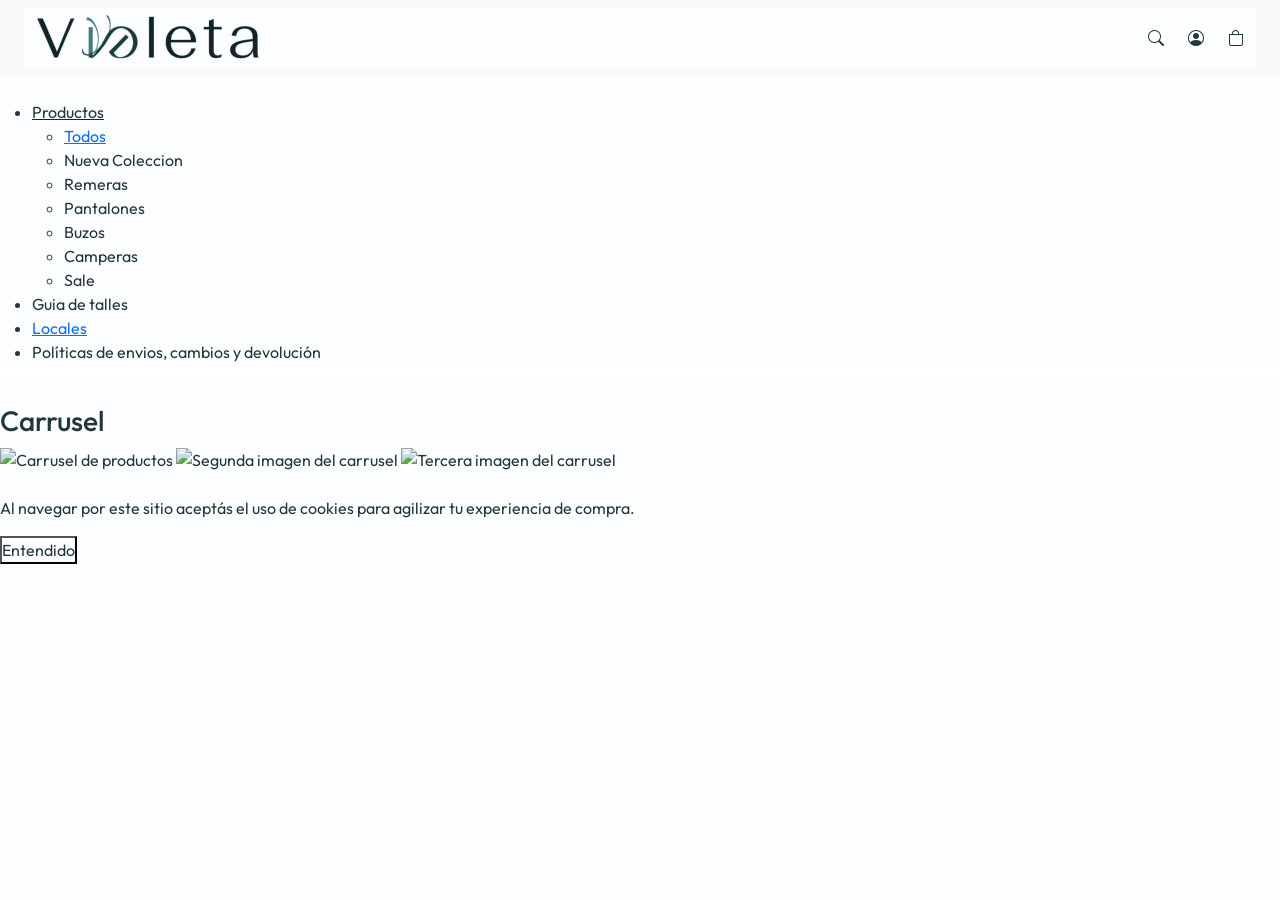
==== index.html @ 7defd401 "commit con la 1 entrega y el nav en bootstrap" ====
<!DOCTYPE html>
<html lang="en">
<head>
  <meta charset="UTF-8">
  <meta name="viewport" content="width=device-width, initial-scale=1.0">
  <link href="https://cdn.jsdelivr.net/npm/bootstrap@5.3.8/dist/css/bootstrap.min.css" rel="stylesheet" integrity="sha384-sRIl4kxILFvY47J16cr9ZwB07vP4J8+LH7qKQnuqkuIAvNWLzeN8tE5YBujZqJLB" crossorigin="anonymous"> <!-- bootstrap -->
  <link rel="stylesheet" href="https://cdn.jsdelivr.net/npm/bootstrap-icons@1.13.1/font/bootstrap-icons.min.css"> <!-- para los iconos de bootstrap -->

  <!-- para obtener el font del tipo de letra outfit de google fonts -->
  <link rel="preconnect" href="https://fonts.googleapis.com">
  <link rel="preconnect" href="https://fonts.gstatic.com" crossorigin>
  <link href="https://fonts.googleapis.com/css2?family=Outfit:wght@100..900&display=swap" rel="stylesheet">

  <link rel="stylesheet" href="./css/styles.css"> 

  <title>Tienda Online</title>
</head>
<body>
  <header>
    <nav class="navbar navbar-expand-lg bg-body-tertiary px-4 navheader"  >
      <div class="container-fluid">
        <a class="navbar-brand" href="#">
          <img src="./img/violeta.png" alt="Logo de la marca" width="50%">
        </a>
        <!-- Hamburguesa para mobile -->
        <button class="navbar-toggler" type="button"
                data-bs-toggle="collapse"
                data-bs-target="#navbarContent">
          <span class="navbar-toggler-icon"></span>
        </button>
        <div class="collapse navbar-collapse" id="navbarContent">
          <!-- parte derecha con los iconos -->
          <div class="ms-auto d-flex gap-4 align-items-center">
            <a href="#" class="text-dark">
              <i class="bi bi-search"></i>
            </a>
            <a href="#" class="text-dark">
              <i class="bi bi-person-circle"></i>
            </a>
            <a href="#" class="text-dark">
              <i class="bi bi-bag"></i>
          </div>
        </div>
      </div>
    </nav>
  </header>
  <body>  
    <main>
      <br>
      <nav>
        <ul>
          <li>Productos</li>
            <ul>
              <li><a href="./pages/listaproductos.html">Todos</a></li>
              <li>Nueva Coleccion</li>
              <li>Remeras</li>
              <li>Pantalones</li>
              <li>Buzos</li>
              <li>Camperas</li>
              <li>Sale</li>
            </ul>
          <li>Guia de talles</li>
          <li><a href="./pages/locales.html">Locales</a></li>
          <li>Políticas de envios, cambios y devolución</li>
        </ul>
      </nav>
    </main>
    <section>
      <br>
      <h3>Carrusel</h3>
      <img src="./img/carrusel.jpg" alt="Carrusel de productos">
      <img src="./img/imagen2.jpg" alt="Segunda imagen del carrusel">
      <img src="./img/imagen3.jpg" alt="Tercera imagen del carrusel">
    </section>



  </body>
  <footer>  
    <br>
    <p>Al navegar por este sitio aceptás el uso de cookies para agilizar tu experiencia de compra.</p>
    <button>Entendido</button>
    
  </footer>
  <script src="https://cdn.jsdelivr.net/npm/bootstrap@5.3.2/dist/js/bootstrap.bundle.min.js"></script>
</body>
</html>
---- css/styles.css ----
* {
/*margin: 0;*/
padding: 0;
box-sizing: border-box;
font-family: "Outfit", sans-serif;
color: #22383c;
background-color: #fdfeff

}

.navheader {
  background-color: transparent;
} 

/* header {
  display: flex;
  justify-content: space-between;
  align-items: center;
  
}

header ul {
  list-style: none;
  display: flex;
  gap: 2rem;
  padding-right: 20px;
}


header img {
    width: 50%    ;
} */

/* .iniciarMenu{
  display: flex;
  justify-content: right;
  align-items: right; 
  color: white;
  font-size: 1.2rem;

} */

/* nav ul {
  list-style: none;
  display: flex;
  gap: 1.5rem;
  padding-right: 20px;
  background-color: transparent;

}
 */



@media (max-width: 1024px) and (min-width: 781px) {

}

@media (max-width: 780px) and (min-width: 376px) {

}

@media (min-width: 375px) {

}
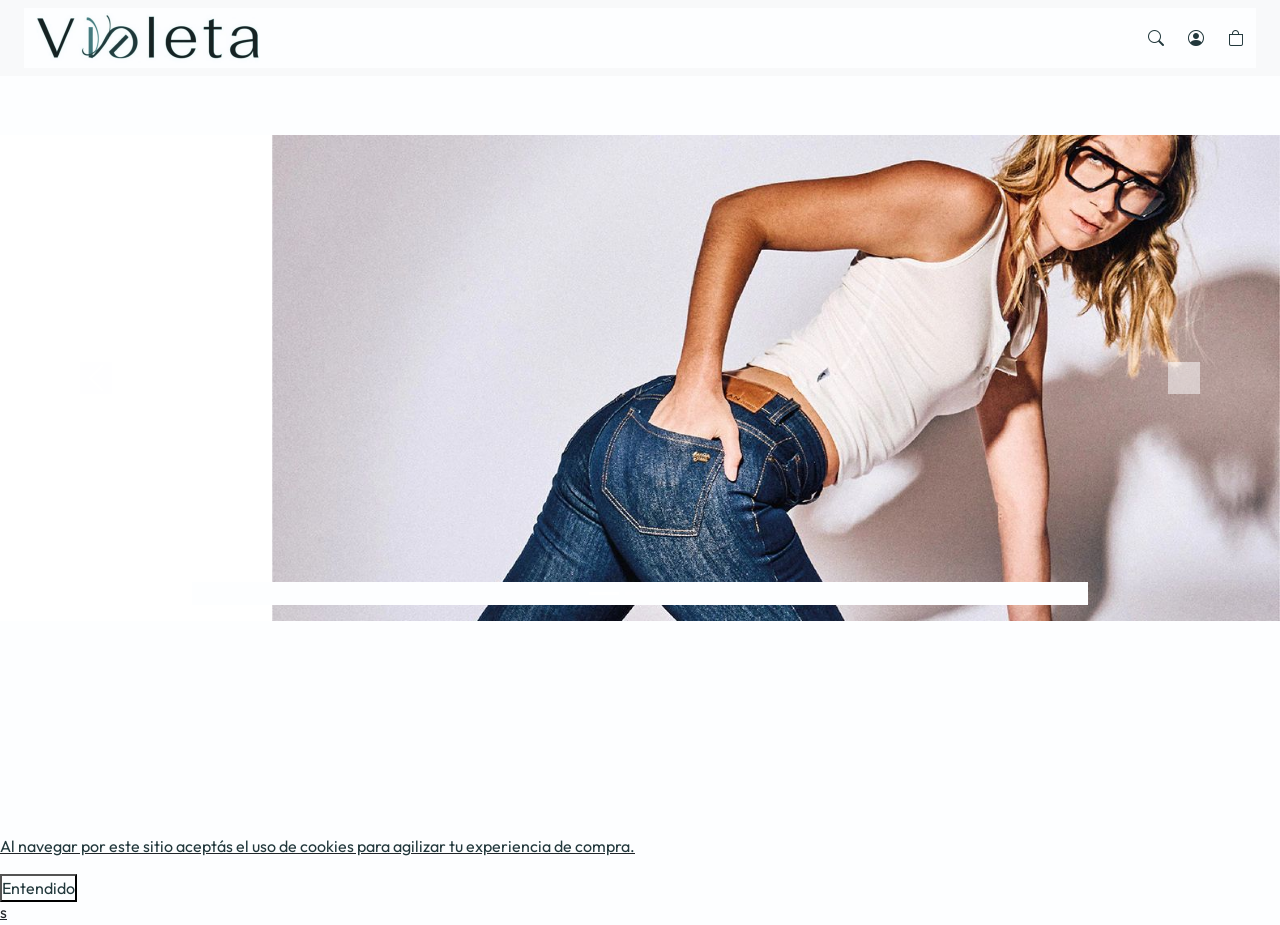
==== commit 786a7d06: "commit con un nav que no me convence y un carrusel que no funciona" ====
--- a/index.html
+++ b/index.html
@@ -34,7 +34,7 @@
             <a href="#" class="text-dark">
               <i class="bi bi-search"></i>
             </a>
-            <a href="#" class="text-dark">
+            <a href="./pages/login.html" class="text-dark">
               <i class="bi bi-person-circle"></i>
             </a>
             <a href="#" class="text-dark">
@@ -44,44 +44,39 @@
       </div>
     </nav>
   </header>
-  <body>  
-    <main>
-      <br>
-      <nav>
-        <ul>
-          <li>Productos</li>
-            <ul>
-              <li><a href="./pages/listaproductos.html">Todos</a></li>
-              <li>Nueva Coleccion</li>
-              <li>Remeras</li>
-              <li>Pantalones</li>
-              <li>Buzos</li>
-              <li>Camperas</li>
-              <li>Sale</li>
-            </ul>
-          <li>Guia de talles</li>
-          <li><a href="./pages/locales.html">Locales</a></li>
-          <li>Políticas de envios, cambios y devolución</li>
-        </ul>
-      </nav>
-    </main>
-    <section>
-      <br>
-      <h3>Carrusel</h3>
-      <img src="./img/carrusel.jpg" alt="Carrusel de productos">
-      <img src="./img/imagen2.jpg" alt="Segunda imagen del carrusel">
-      <img src="./img/imagen3.jpg" alt="Tercera imagen del carrusel">
-    </section>
-
-
-
-  </body>
+  <main>
+    <div id="carouselIndicators" class="carousel slide">
+      <div class="carousel-indicators">
+        <button type="button" data-bs-target="#carouselIndicators" data-bs-slide-to="0" class="active" aria-current="true" aria-label="Slide 1"></button>
+        <button type="button" data-bs-target="#carouselIndicators" data-bs-slide-to="1" aria-label="Slide 2"></button>
+        <button type="button" data-bs-target="#carouselIndicators" data-bs-slide-to="2" aria-label="Slide 3"></button>
+      </div>
+      <div class="carousel-inner">
+        <div class="carousel-item active">
+          <img src="./img/carruselImagenRecortada.jpg" class="d-block w-100" alt="...">
+        </div>
+        <div class="carousel-item">
+          <img src="./img/carrusel3.webp" class="d-block w-100" alt="...">
+        </div>
+        <div class="carousel-item">
+          <img src="./img/vestido.webp" class="d-block w-100" alt="...">
+        </div>
+      </div>
+      <button class="carousel-control-prev" type="button" data-bs-target="#carouselExampleIndicators" data-bs-slide="prev">
+        <span class="carousel-control-prev-icon" aria-hidden="true"></span>
+        <span class="visually-hidden">Previous</span>
+      </button>
+      <button class="carousel-control-next" type="button" data-bs-target="#carouselExampleIndicators" data-bs-slide="next">
+        <span class="carousel-control-next-icon" aria-hidden="true"></span>
+        <span class="visually-hidden">Next</span>
+      </button>
+    </div>
+  </main>
   <footer>  
     <br>
     <p>Al navegar por este sitio aceptás el uso de cookies para agilizar tu experiencia de compra.</p>
     <button>Entendido</button>
-    
   </footer>
-  <script src="https://cdn.jsdelivr.net/npm/bootstrap@5.3.2/dist/js/bootstrap.bundle.min.js"></script>
+  <script src="https://cdn.jsdelivr.net/npm/bootstrap@5.3.8/dist/js/bootstrap.bundle.min.js" integrity="sha384-FKyoEForCGlyvwx9Hj09JcYn3nv7wiPVlz7YYwJrWVcXK/BmnVDxM+D2scQbITxI" crossorigin="anonymous"></script>s
 </body>
 </html>
--- a/css/styles.css
+++ b/css/styles.css
@@ -5,50 +5,36 @@
 font-family: "Outfit", sans-serif;
 color: #22383c;
 background-color: #fdfeff
-
 }
 
+body{
+  height: 100vh;
+}
+header {
+  height: 15vh;
+}
+
+main {
+  height: 75vh;
+}
+
+footer {
+  height: 10vh;
+}
 .navheader {
   background-color: transparent;
 } 
 
-/* header {
-  display: flex;
-  justify-content: space-between;
-  align-items: center;
-  
-}
 
-header ul {
-  list-style: none;
-  display: flex;
-  gap: 2rem;
-  padding-right: 20px;
-}
+/* Cambia las barras por círculos */
+/* .carousel-indicators [data-bs-target] {
+    width: 12px;       /* Ajusta el tamaño que desees */
+  /*  height: 12px;      /* Debe ser igual al ancho */
+  /*  border-radius: 50%; /* Esto crea el círculo */
+   /* border: none;      /* Opcional: quita el borde invisible de Bootstrap */
+  /*  margin: 0 5px;     /* Espaciado entre los círculos */
+/*} */
 
-
-header img {
-    width: 50%    ;
-} */
-
-/* .iniciarMenu{
-  display: flex;
-  justify-content: right;
-  align-items: right; 
-  color: white;
-  font-size: 1.2rem;
-
-} */
-
-/* nav ul {
-  list-style: none;
-  display: flex;
-  gap: 1.5rem;
-  padding-right: 20px;
-  background-color: transparent;
-
-}
- */
 
 
 
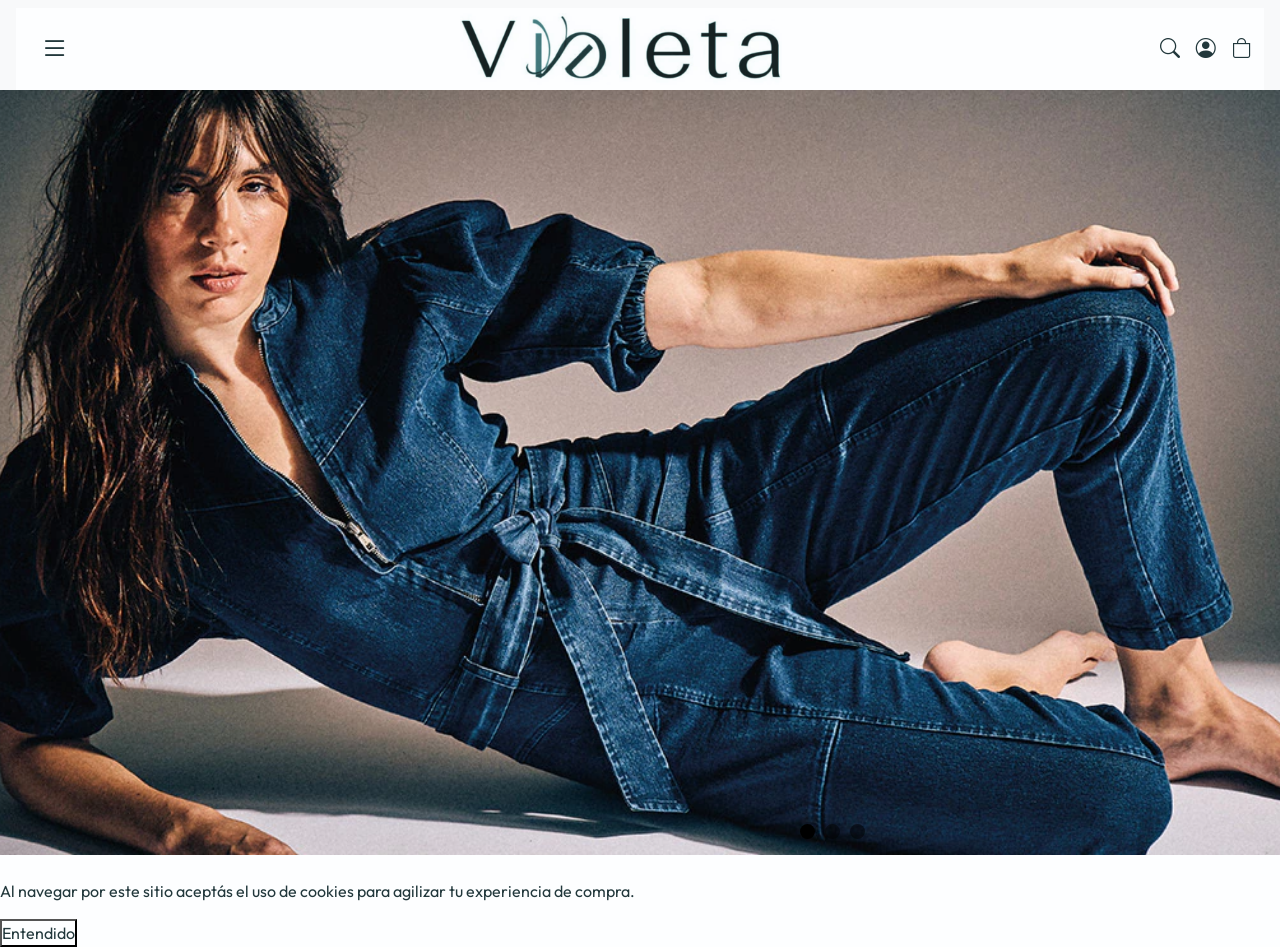
==== commit fec5b64a: "Index: nav OK, carusel bastante bien" ====
--- a/index.html
+++ b/index.html
@@ -16,20 +16,20 @@
   <title>Tienda Online</title>
 </head>
 <body>
-  <header>
+  <!-- <header>
     <nav class="navbar navbar-expand-lg bg-body-tertiary px-4 navheader"  >
       <div class="container-fluid">
         <a class="navbar-brand" href="#">
           <img src="./img/violeta.png" alt="Logo de la marca" width="50%">
         </a>
-        <!-- Hamburguesa para mobile -->
+        <!-- Hamburguesa para mobile 
         <button class="navbar-toggler" type="button"
                 data-bs-toggle="collapse"
                 data-bs-target="#navbarContent">
           <span class="navbar-toggler-icon"></span>
         </button>
         <div class="collapse navbar-collapse" id="navbarContent">
-          <!-- parte derecha con los iconos -->
+          <!-- parte derecha con los iconos 
           <div class="ms-auto d-flex gap-4 align-items-center">
             <a href="#" class="text-dark">
               <i class="bi bi-search"></i>
@@ -43,40 +43,105 @@
         </div>
       </div>
     </nav>
+  </header> -->
+
+  <header>
+  <nav class="navbar bg-body-tertiary px-3 navheader">
+    <div class="container-fluid d-flex align-items-center justify-content-between">
+
+      <!-- IZQUIERDA -->
+      <button class="btn fs-3" data-bs-toggle="offcanvas" data-bs-target="#menu">
+        <i class="bi bi-list"></i>
+      </button>
+
+      <!-- CENTRO -->
+      <a class="navbar-brand m-0 text-center">
+        <img class="logo" src="./img/violeta.png" alt="Logo">
+      </a>
+
+      <!-- DERECHA -->
+      <div class="d-flex align-items-center gap-2 gap-lg-3 fs-5">
+        <a href="#"><i class="bi bi-search"></i></a>
+        <a href="#"><i class="bi bi-person-circle"></i></a>
+        <a href="#"><i class="bi bi-bag"></i></a>
+      </div>
+
+    </div>
+  </nav>
+
+        <!-- MENU LATERAL -->
+        <div class="offcanvas offcanvas-start" id="menu">
+          <div class="offcanvas-header">
+            <h5>Menú</h5>
+            <button class="btn-close" data-bs-dismiss="offcanvas"></button>
+          </div>
+
+        <div class="offcanvas-body">
+          <ul class="nav flex-column">
+            <li class="nav-item">
+              <a class="nav-link" href="./pages/listaproductos.html">Productos</a>
+            </li>
+            <li class="nav-item">
+              <a class="nav-link" href="#">Guía de Talles</a>
+            </li>
+            <li class="nav-item">
+              <a class="nav-link" href="./pages/locales.html">Locales</a>
+            </li>
+            <li class="nav-item">
+              <a class="nav-link" href="#">Políticas de envios, cambios y devolución</a>
+            </li>
+          </ul>
+        </div>
   </header>
   <main>
-    <div id="carouselIndicators" class="carousel slide">
-      <div class="carousel-indicators">
-        <button type="button" data-bs-target="#carouselIndicators" data-bs-slide-to="0" class="active" aria-current="true" aria-label="Slide 1"></button>
-        <button type="button" data-bs-target="#carouselIndicators" data-bs-slide-to="1" aria-label="Slide 2"></button>
-        <button type="button" data-bs-target="#carouselIndicators" data-bs-slide-to="2" aria-label="Slide 3"></button>
+      <div id="heroCarousel" class="carousel slide" data-bs-ride="carousel">
+        <div class="carousel-indicators">
+          <button type="button" data-bs-target="#heroCarousel" data-bs-slide-to="0" class="active" aria-current="true"></button>
+
+          <button type="button" data-bs-target="#heroCarousel" data-bs-slide-to="1"></button>
+
+          <button type="button" data-bs-target="#heroCarousel" data-bs-slide-to="2"></button>
+        </div>
+        <div class="carousel-inner">
+        <!-- SLIDE 1 -->
+          <div class="carousel-item active">
+
+            <img src="./img/carrusel3.webp" class="hero-img">
+
+            <!-- <div class="carousel-caption hero-caption">
+              <h1>Nueva colección</h1>
+              <p>Descubrí lo último de la temporada</p>
+              <a class="btn btn-light">Ver tienda</a>
+            </div> -->
+          </div>
+
+        <!-- SLIDE 2 -->
+          <div class="carousel-item">
+            <img src="./img/carruselImagenRecortada.jpg" class="hero-img">
+          </div>
+
+        <!-- SLIDE 3 -->
+          <div class="carousel-item">
+            <img src="./img/vestido.webp" class="hero-img">
+          </div>
+        </div>
+
+        <!-- controles -->
+        <!-- <button class="carousel-control-prev" data-bs-target="#heroCarousel" data-bs-slide="prev">
+        <span class="carousel-control-prev-icon"></span>
+        </button>
+
+        <button class="carousel-control-next" data-bs-target="#heroCarousel" data-bs-slide="next">
+        <span class="carousel-control-next-icon"></span>
+        </button> -->
+
       </div>
-      <div class="carousel-inner">
-        <div class="carousel-item active">
-          <img src="./img/carruselImagenRecortada.jpg" class="d-block w-100" alt="...">
-        </div>
-        <div class="carousel-item">
-          <img src="./img/carrusel3.webp" class="d-block w-100" alt="...">
-        </div>
-        <div class="carousel-item">
-          <img src="./img/vestido.webp" class="d-block w-100" alt="...">
-        </div>
-      </div>
-      <button class="carousel-control-prev" type="button" data-bs-target="#carouselExampleIndicators" data-bs-slide="prev">
-        <span class="carousel-control-prev-icon" aria-hidden="true"></span>
-        <span class="visually-hidden">Previous</span>
-      </button>
-      <button class="carousel-control-next" type="button" data-bs-target="#carouselExampleIndicators" data-bs-slide="next">
-        <span class="carousel-control-next-icon" aria-hidden="true"></span>
-        <span class="visually-hidden">Next</span>
-      </button>
-    </div>
   </main>
   <footer>  
     <br>
     <p>Al navegar por este sitio aceptás el uso de cookies para agilizar tu experiencia de compra.</p>
     <button>Entendido</button>
   </footer>
-  <script src="https://cdn.jsdelivr.net/npm/bootstrap@5.3.8/dist/js/bootstrap.bundle.min.js" integrity="sha384-FKyoEForCGlyvwx9Hj09JcYn3nv7wiPVlz7YYwJrWVcXK/BmnVDxM+D2scQbITxI" crossorigin="anonymous"></script>s
+  <script src="https://cdn.jsdelivr.net/npm/bootstrap@5.3.8/dist/js/bootstrap.bundle.min.js" integrity="sha384-FKyoEForCGlyvwx9Hj09JcYn3nv7wiPVlz7YYwJrWVcXK/BmnVDxM+D2scQbITxI" crossorigin="anonymous"></script>
 </body>
 </html>
--- a/css/styles.css
+++ b/css/styles.css
@@ -11,31 +11,70 @@
   height: 100vh;
 }
 header {
-  height: 15vh;
+  height: 10vh;
+}
+.navheader{
+  background-color: transparent;
 }
 
+img{
+  object-fit: cover;
+  height: 100%;
+}
+.logo{
+  max-height: 8vh;
+  max-width:100%;
+  object-fit:contain; 
+}
+
+
 main {
-  height: 75vh;
+  height: 85vh;
 }
 
 footer {
-  height: 10vh;
+  height: 5vh;
 }
 .navheader {
   background-color: transparent;
 } 
 
+.carousel,
+.carousel-inner,
+.carousel-item{
+height:100%;
+} 
+
+.hero-img{
+width:100%;
+height:100%;
+object-fit:cover;
+}
+
+
+/* texto encima */
+/* .hero-caption{
+bottom:20%;
+text-align:center;
+} */
 
 /* Cambia las barras por círculos */
-/* .carousel-indicators [data-bs-target] {
-    width: 12px;       /* Ajusta el tamaño que desees */
-  /*  height: 12px;      /* Debe ser igual al ancho */
-  /*  border-radius: 50%; /* Esto crea el círculo */
-   /* border: none;      /* Opcional: quita el borde invisible de Bootstrap */
-  /*  margin: 0 5px;     /* Espaciado entre los círculos */
-/*} */
+.carousel-indicators [data-bs-target] {
+  width: 15px;       /* Ajusta el tamaño que desees */
+  height: 15px;      /* Debe ser igual al ancho */
+  border-radius: 50%; /* Esto crea el círculo */
+  border: none;      /* Opcional: quita el borde invisible de Bootstrap */
+  margin: 0 5px;     /*Espaciado entre los círculos*/
+  background-color: black;
+} 
+div.carousel-indicators {
+  /*position: absolute;
+  /*bottom: 10px; /* Ajusta la distancia desde el fondo */
+  left: 50%; 
+  transform: translateX(-50%);  
+  background-color: transparent;
 
-
+}
 
 
 @media (max-width: 1024px) and (min-width: 781px) {
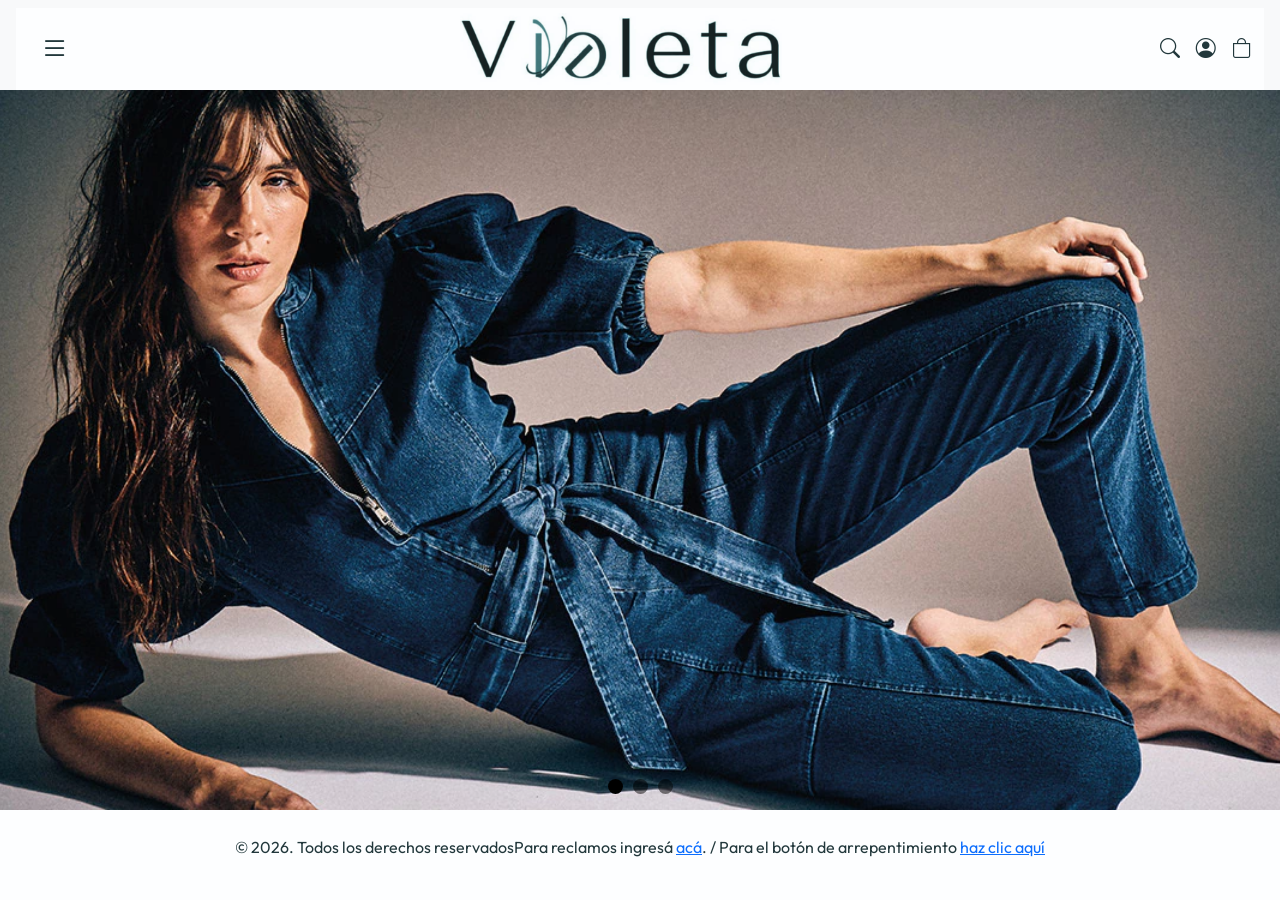
==== commit 043984c1: "Index: OK, arranco con el segundo HTML" ====
--- a/index.html
+++ b/index.html
@@ -16,58 +16,29 @@
   <title>Tienda Online</title>
 </head>
 <body>
-  <!-- <header>
-    <nav class="navbar navbar-expand-lg bg-body-tertiary px-4 navheader"  >
-      <div class="container-fluid">
-        <a class="navbar-brand" href="#">
-          <img src="./img/violeta.png" alt="Logo de la marca" width="50%">
+  <header>
+    <nav class="navbar bg-body-tertiary px-3 navheader">
+      <div class="container-fluid d-flex align-items-center justify-content-between">
+
+        <!-- IZQUIERDA -->
+        <button class="btn fs-3" data-bs-toggle="offcanvas" data-bs-target="#menu">
+          <i class="bi bi-list"></i>
+        </button>
+
+        <!-- CENTRO -->
+        <a class="navbar-brand m-0 text-center">
+          <img class="logo" src="./img/violeta.png" alt="Logo">
         </a>
-        <!-- Hamburguesa para mobile 
-        <button class="navbar-toggler" type="button"
-                data-bs-toggle="collapse"
-                data-bs-target="#navbarContent">
-          <span class="navbar-toggler-icon"></span>
-        </button>
-        <div class="collapse navbar-collapse" id="navbarContent">
-          <!-- parte derecha con los iconos 
-          <div class="ms-auto d-flex gap-4 align-items-center">
-            <a href="#" class="text-dark">
-              <i class="bi bi-search"></i>
-            </a>
-            <a href="./pages/login.html" class="text-dark">
-              <i class="bi bi-person-circle"></i>
-            </a>
-            <a href="#" class="text-dark">
-              <i class="bi bi-bag"></i>
-          </div>
+
+        <!-- DERECHA -->
+        <div class="d-flex align-items-center gap-2 gap-lg-3 fs-5">
+          <a href="#"><i class="bi bi-search"></i></a>
+          <a href="./pages/login.html"><i class="bi bi-person-circle"></i></a>
+          <a href="#"><i class="bi bi-bag"></i></a>
         </div>
+
       </div>
     </nav>
-  </header> -->
-
-  <header>
-  <nav class="navbar bg-body-tertiary px-3 navheader">
-    <div class="container-fluid d-flex align-items-center justify-content-between">
-
-      <!-- IZQUIERDA -->
-      <button class="btn fs-3" data-bs-toggle="offcanvas" data-bs-target="#menu">
-        <i class="bi bi-list"></i>
-      </button>
-
-      <!-- CENTRO -->
-      <a class="navbar-brand m-0 text-center">
-        <img class="logo" src="./img/violeta.png" alt="Logo">
-      </a>
-
-      <!-- DERECHA -->
-      <div class="d-flex align-items-center gap-2 gap-lg-3 fs-5">
-        <a href="#"><i class="bi bi-search"></i></a>
-        <a href="#"><i class="bi bi-person-circle"></i></a>
-        <a href="#"><i class="bi bi-bag"></i></a>
-      </div>
-
-    </div>
-  </nav>
 
         <!-- MENU LATERAL -->
         <div class="offcanvas offcanvas-start" id="menu">
@@ -97,50 +68,34 @@
       <div id="heroCarousel" class="carousel slide" data-bs-ride="carousel">
         <div class="carousel-indicators">
           <button type="button" data-bs-target="#heroCarousel" data-bs-slide-to="0" class="active" aria-current="true"></button>
-
           <button type="button" data-bs-target="#heroCarousel" data-bs-slide-to="1"></button>
-
           <button type="button" data-bs-target="#heroCarousel" data-bs-slide-to="2"></button>
         </div>
         <div class="carousel-inner">
-        <!-- SLIDE 1 -->
           <div class="carousel-item active">
-
-            <img src="./img/carrusel3.webp" class="hero-img">
-
-            <!-- <div class="carousel-caption hero-caption">
-              <h1>Nueva colección</h1>
-              <p>Descubrí lo último de la temporada</p>
-              <a class="btn btn-light">Ver tienda</a>
-            </div> -->
+            <div class="hero-slide  ">
+              <img src="./img/carrusel3.webp " class="hero-img" alt="chica con un mameluco">
+            </div>
           </div>
-
-        <!-- SLIDE 2 -->
           <div class="carousel-item">
-            <img src="./img/carruselImagenRecortada.jpg" class="hero-img">
+            <div class="hero-slide">
+              <img src="./img/carruselImagenRecortada.jpg" class="hero-img" alt="jean con una remera blanca">
+            </div>
           </div>
-
-        <!-- SLIDE 3 -->
+        
           <div class="carousel-item">
-            <img src="./img/vestido.webp" class="hero-img">
+            <div class="hero-slide">
+              <img src="./img/carrousel2.jpg " class="hero-img" alt="jean canchero">
+            </div>
           </div>
         </div>
-
-        <!-- controles -->
-        <!-- <button class="carousel-control-prev" data-bs-target="#heroCarousel" data-bs-slide="prev">
-        <span class="carousel-control-prev-icon"></span>
-        </button>
-
-        <button class="carousel-control-next" data-bs-target="#heroCarousel" data-bs-slide="next">
-        <span class="carousel-control-next-icon"></span>
-        </button> -->
-
       </div>
   </main>
   <footer>  
-    <br>
-    <p>Al navegar por este sitio aceptás el uso de cookies para agilizar tu experiencia de compra.</p>
-    <button>Entendido</button>
+    <p> &copy; 2026. Todos los derechos reservados</p>
+    <p>Para reclamos ingresá <a href="reclamos.html">acá</a>. /
+  Para el botón de arrepentimiento <a href="arrepentimiento.html">haz clic aquí</a>
+  </p>
   </footer>
   <script src="https://cdn.jsdelivr.net/npm/bootstrap@5.3.8/dist/js/bootstrap.bundle.min.js" integrity="sha384-FKyoEForCGlyvwx9Hj09JcYn3nv7wiPVlz7YYwJrWVcXK/BmnVDxM+D2scQbITxI" crossorigin="anonymous"></script>
 </body>
--- a/css/styles.css
+++ b/css/styles.css
@@ -17,48 +17,39 @@
   background-color: transparent;
 }
 
-img{
-  object-fit: cover;
-  height: 100%;
-}
 .logo{
   max-height: 8vh;
   max-width:100%;
-  object-fit:contain; 
+  /*object-fit:contain; /*Ajusta la imagen para que quepa completa dentro del contenedor manteniendo proporción*/
 }
 
-
 main {
-  height: 85vh;
+  height: 80vh;
 }
 
 footer {
-  height: 5vh;
+  height: 10vh;
+display: flex;
+align-items: center;
+justify-content: center;
+
 }
-.navheader {
-  background-color: transparent;
-} 
 
-.carousel,
-.carousel-inner,
-.carousel-item{
-height:100%;
-} 
+.hero-slide{
+  height:80vh;
+  width:100%;
+  overflow:hidden; /*para que la imagen no sobrecalga*/
+}
 
 .hero-img{
-width:100%;
-height:100%;
-object-fit:cover;
+  width:100%;
+  height:100%;
+  object-fit:cover; /*recorta parte de la imagen para no deformarse*/
+  display:block;
+  object-position: center; /*ajusta la posición de la imagen para mostrar el centro*/
 }
 
-
-/* texto encima */
-/* .hero-caption{
-bottom:20%;
-text-align:center;
-} */
-
-/* Cambia las barras por círculos */
+/* barras por círculos */
 .carousel-indicators [data-bs-target] {
   width: 15px;       /* Ajusta el tamaño que desees */
   height: 15px;      /* Debe ser igual al ancho */
@@ -70,8 +61,8 @@
 div.carousel-indicators {
   /*position: absolute;
   /*bottom: 10px; /* Ajusta la distancia desde el fondo */
-  left: 50%; 
-  transform: translateX(-50%);  
+  /* left: 50%;  */
+  /* transform: translateX(-50%);   */
   background-color: transparent;
 
 }
@@ -81,10 +72,14 @@
 
 }
 
-@media (max-width: 780px) and (min-width: 376px) {
-
+@media (max-width: 780px) /*and (min-width: 376px)*/ {
+  .hero-slide{
+    height:40vh;
+  }
+  footer{
+    font-size: 12px;
+  }
 }
-
 @media (min-width: 375px) {
 
 }
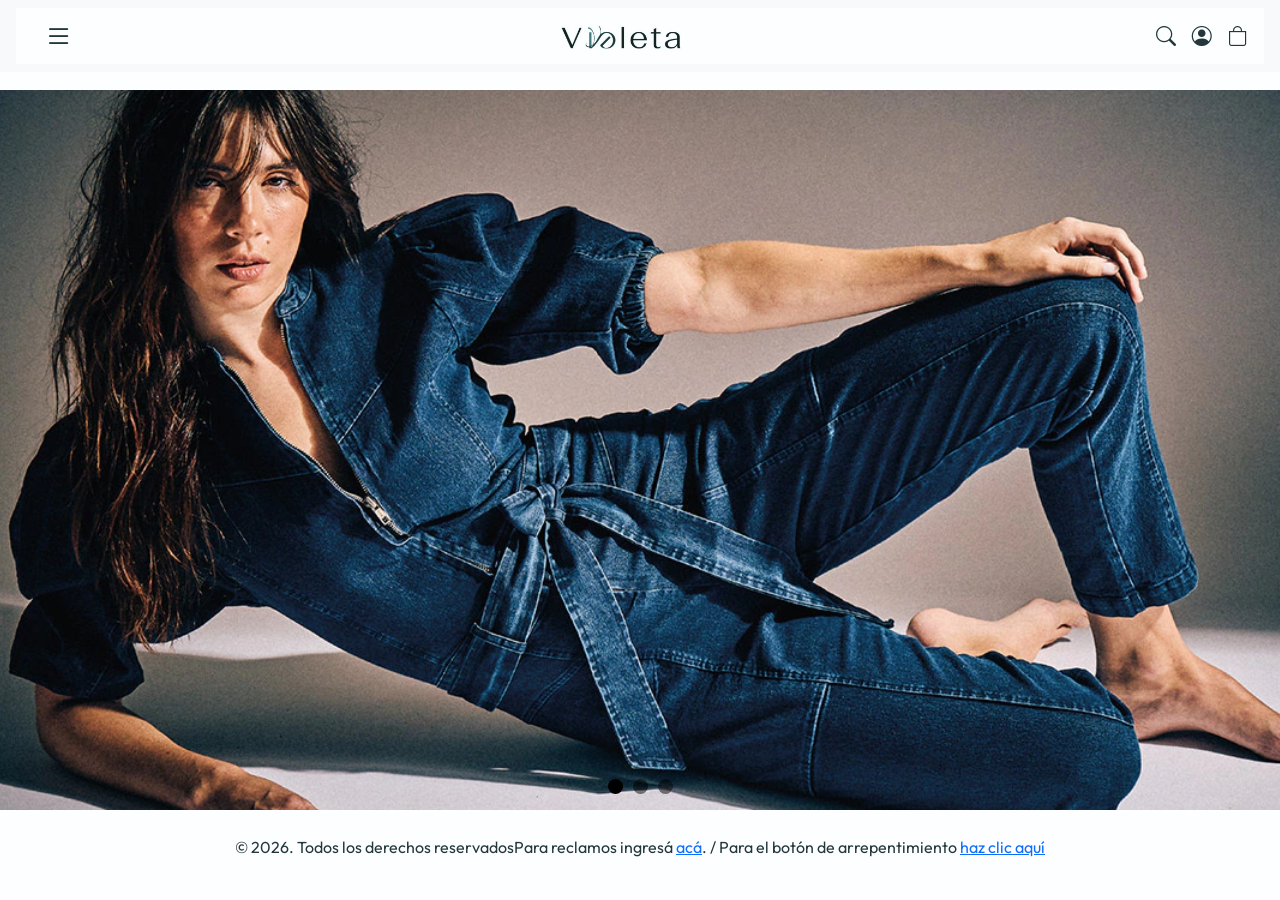
==== commit d91ed517: "Index: OK, login OK, lista de productos OK" ====
--- a/index.html
+++ b/index.html
@@ -18,7 +18,7 @@
 <body>
   <header>
     <nav class="navbar bg-body-tertiary px-3 navheader">
-      <div class="container-fluid d-flex align-items-center justify-content-between">
+      <div class="container-fluid d-flex align-items-center justify-content-between px-2 px-md-3">
 
         <!-- IZQUIERDA -->
         <button class="btn fs-3" data-bs-toggle="offcanvas" data-bs-target="#menu">
@@ -31,10 +31,10 @@
         </a>
 
         <!-- DERECHA -->
-        <div class="d-flex align-items-center gap-2 gap-lg-3 fs-5">
-          <a href="#"><i class="bi bi-search"></i></a>
+        <div class="d-flex align-items-center gap-2 gap-lg-3 fs-5 ">
+          <a href="#"><i class="bi bi-search icon-derecha"></i></a>
           <a href="./pages/login.html"><i class="bi bi-person-circle"></i></a>
-          <a href="#"><i class="bi bi-bag"></i></a>
+          <a href="#"><i class="bi bi-bag icon-derecha"></i></a>
         </div>
 
       </div>
@@ -85,7 +85,7 @@
         
           <div class="carousel-item">
             <div class="hero-slide">
-              <img src="./img/carrousel2.jpg " class="hero-img" alt="jean canchero">
+              <img src="./img/carrousel2.webp" class="hero-img" alt="jean canchero">
             </div>
           </div>
         </div>
--- a/css/styles.css
+++ b/css/styles.css
@@ -13,25 +13,27 @@
 header {
   height: 10vh;
 }
-.navheader{
+.navheader {
   background-color: transparent;
 }
 
 .logo{
-  max-height: 8vh;
-  max-width:100%;
-  /*object-fit:contain; /*Ajusta la imagen para que quepa completa dentro del contenedor manteniendo proporción*/
+  max-width: 120px;
+  object-fit: contain;
+  /*Ajusta la imagen para que quepa completa dentro del contenedor manteniendo proporción*/
 }
 
 main {
   height: 80vh;
+  overflow-y:auto;
 }
+
 
 footer {
   height: 10vh;
-display: flex;
-align-items: center;
-justify-content: center;
+  display: flex;
+  align-items: center;
+  justify-content: center;
 
 }
 
@@ -67,6 +69,18 @@
 
 }
 
+.product-img{
+height:400px;
+object-fit:cover;
+object-position: top top;}
+
+h4.card-title, p.card-text {
+  font-size: 12px;
+}
+
+button.btn-primary {
+  font-size: 15px
+}
 
 @media (max-width: 1024px) and (min-width: 781px) {
 
@@ -74,12 +88,14 @@
 
 @media (max-width: 780px) /*and (min-width: 376px)*/ {
   .hero-slide{
-    height:40vh;
+    height:80vh;
   }
   footer{
     font-size: 12px;
   }
 }
-@media (min-width: 375px) {
-
+@media (max-width: 300px) {
+  .icon-derecha{
+    display: none;
+  }
 }
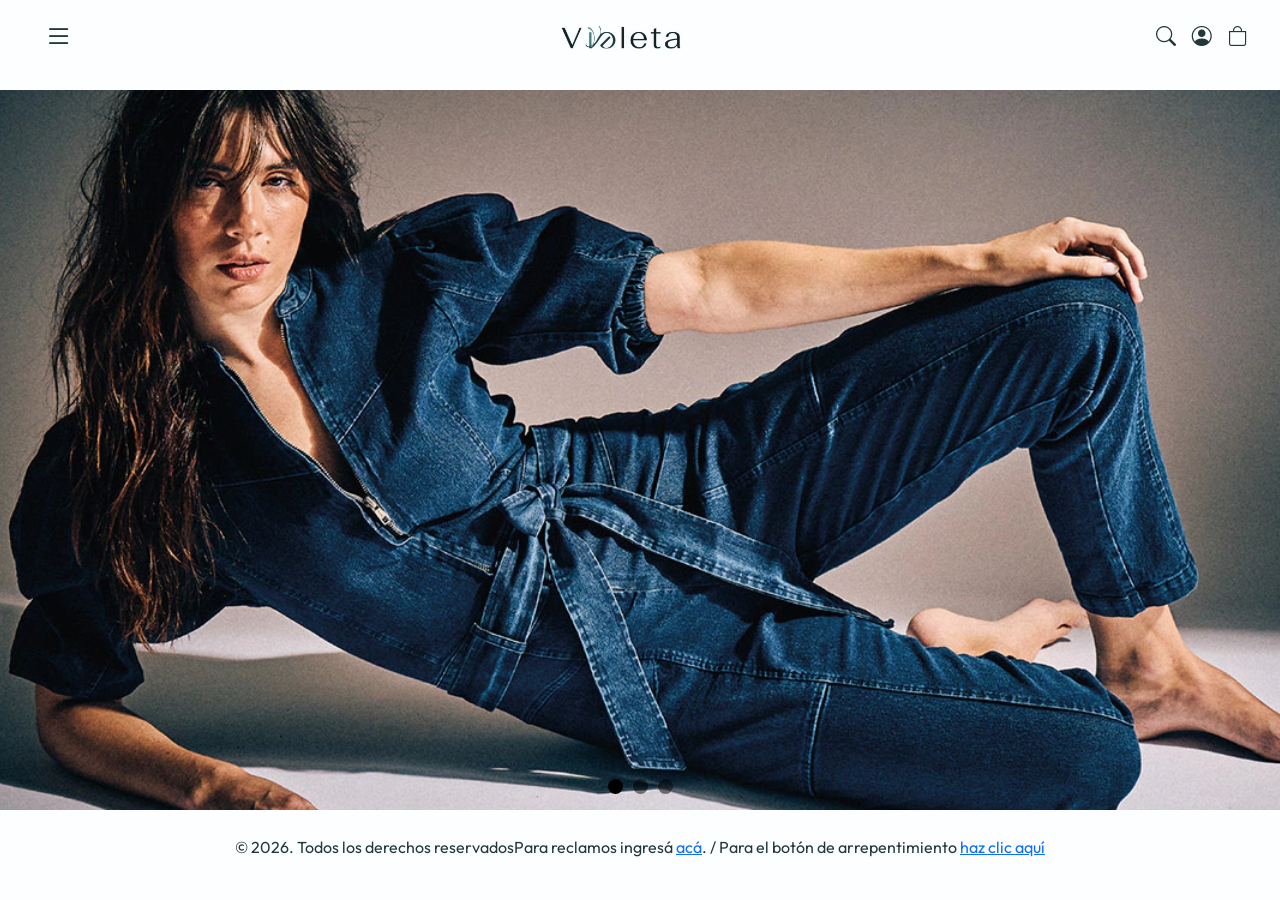
==== commit b9df33c5: "versionar para comenzar a trabajar con SASS" ====
--- a/index.html
+++ b/index.html
@@ -17,7 +17,7 @@
 </head>
 <body>
   <header>
-    <nav class="navbar bg-body-tertiary px-3 navheader">
+    <nav class="navbar bg-transparent px-3 navheader">
       <div class="container-fluid d-flex align-items-center justify-content-between px-2 px-md-3">
 
         <!-- IZQUIERDA -->
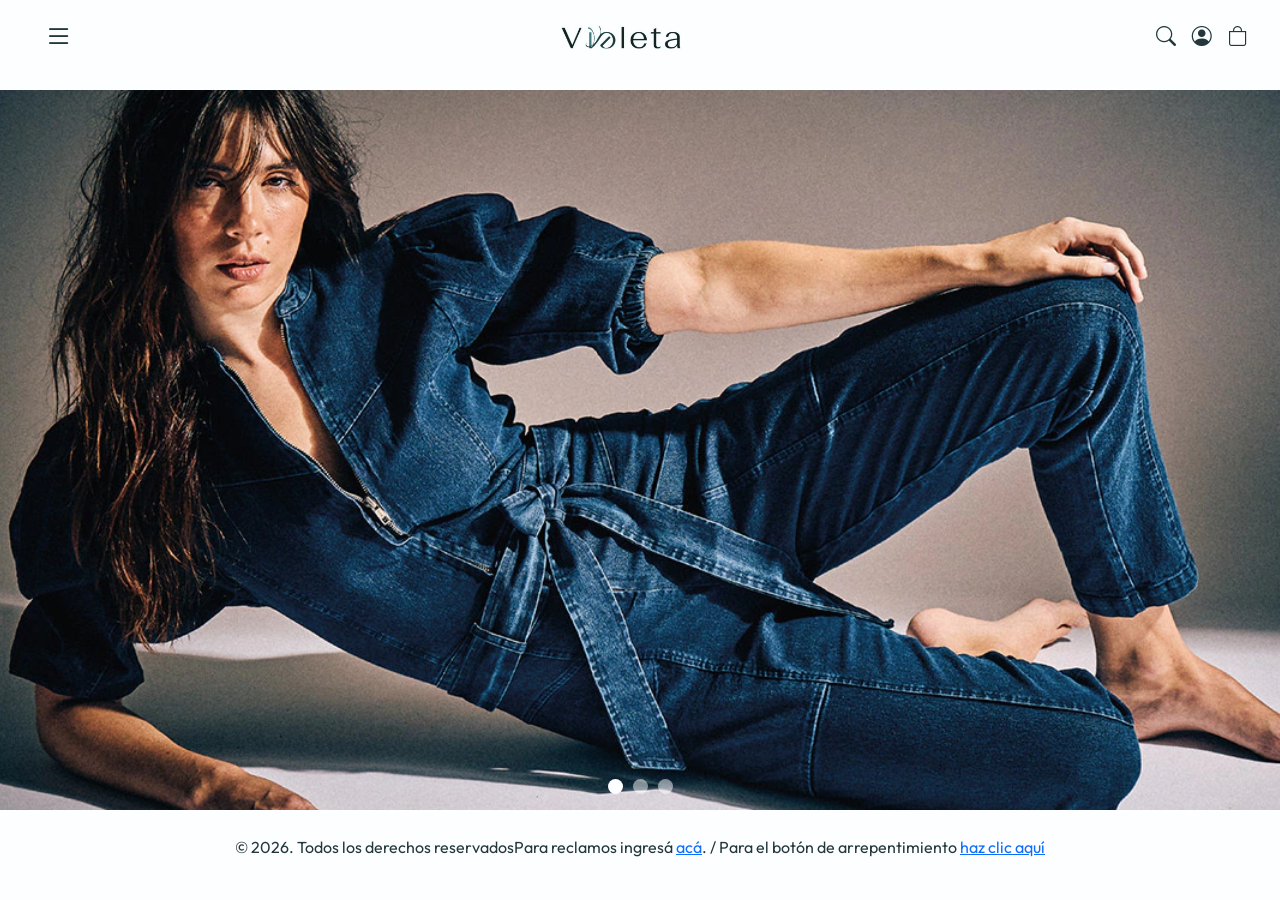
==== commit 28e4e415: "version 1 de usar SASS" ====
--- a/index.html
+++ b/index.html
@@ -17,7 +17,7 @@
 </head>
 <body>
   <header>
-    <nav class="navbar bg-transparent px-3 navheader">
+    <nav class="navbar bg-transparent px-3">
       <div class="container-fluid d-flex align-items-center justify-content-between px-2 px-md-3">
 
         <!-- IZQUIERDA -->
--- a/css/styles.css
+++ b/css/styles.css
@@ -1,23 +1,21 @@
+@charset "UTF-8";
 * {
-/*margin: 0;*/
-padding: 0;
-box-sizing: border-box;
-font-family: "Outfit", sans-serif;
-color: #22383c;
-background-color: #fdfeff
+  padding: 0;
+  box-sizing: border-box;
+  font-family: "Outfit", sans-serif;
+  color: #22383c;
+  background-color: #fdfeff;
 }
 
-body{
+body {
   height: 100vh;
 }
+
 header {
   height: 10vh;
 }
-.navheader {
-  background-color: transparent;
-}
 
-.logo{
+.logo {
   max-width: 120px;
   object-fit: contain;
   /*Ajusta la imagen para que quepa completa dentro del contenedor manteniendo proporción*/
@@ -25,77 +23,74 @@
 
 main {
   height: 80vh;
-  overflow-y:auto;
+  overflow-y: auto;
 }
-
 
 footer {
   height: 10vh;
   display: flex;
   align-items: center;
   justify-content: center;
-
 }
 
-.hero-slide{
-  height:80vh;
-  width:100%;
-  overflow:hidden; /*para que la imagen no sobrecalga*/
+.hero-slide {
+  width: 100%;
+  height: 80vh;
+  overflow: hidden; /*para que la imagen no sobrecalga*/
 }
 
-.hero-img{
-  width:100%;
-  height:100%;
-  object-fit:cover; /*recorta parte de la imagen para no deformarse*/
-  display:block;
+.hero-img {
+  width: 100%;
+  height: 100%;
+  object-fit: cover; /*recorta parte de la imagen para no deformarse*/
+  display: block;
   object-position: center; /*ajusta la posición de la imagen para mostrar el centro*/
 }
 
 /* barras por círculos */
 .carousel-indicators [data-bs-target] {
-  width: 15px;       /* Ajusta el tamaño que desees */
-  height: 15px;      /* Debe ser igual al ancho */
+  width: 15px;
+  height: 15px;
   border-radius: 50%; /* Esto crea el círculo */
-  border: none;      /* Opcional: quita el borde invisible de Bootstrap */
-  margin: 0 5px;     /*Espaciado entre los círculos*/
-  background-color: black;
-} 
-div.carousel-indicators {
-  /*position: absolute;
-  /*bottom: 10px; /* Ajusta la distancia desde el fondo */
-  /* left: 50%;  */
-  /* transform: translateX(-50%);   */
-  background-color: transparent;
-
+  border: none; /* Opcional: quita el borde invisible de Bootstrap */
+  margin: 0 5px; /*Espaciado entre los círculos*/
+  background-color: #fdfeff;
 }
 
-.product-img{
-height:400px;
-object-fit:cover;
-object-position: top top;}
+div .carousel-indicators {
+  background-color: transparent; /* Fondo transparente para el contenedor del indicador */
+}
 
-h4.card-title, p.card-text {
+.product-img {
+  height: 400px;
+  object-fit: cover;
+  object-position: top top;
+}
+
+h4 .card-title {
   font-size: 12px;
 }
 
-button.btn-primary {
-  font-size: 15px
+p .card-text {
+  font-size: 12px;
 }
 
-@media (max-width: 1024px) and (min-width: 781px) {
-
+button .btn-primary {
+  font-size: 15px;
 }
 
-@media (max-width: 780px) /*and (min-width: 376px)*/ {
-  .hero-slide{
-    height:80vh;
+@media (max-width: 780px) {
+  .hero-slide {
+    height: 80vh;
   }
-  footer{
+  footer {
     font-size: 12px;
   }
 }
 @media (max-width: 300px) {
-  .icon-derecha{
+  .icon-derecha {
     display: none;
   }
-}+}
+
+/*# sourceMappingURL=styles.css.map */
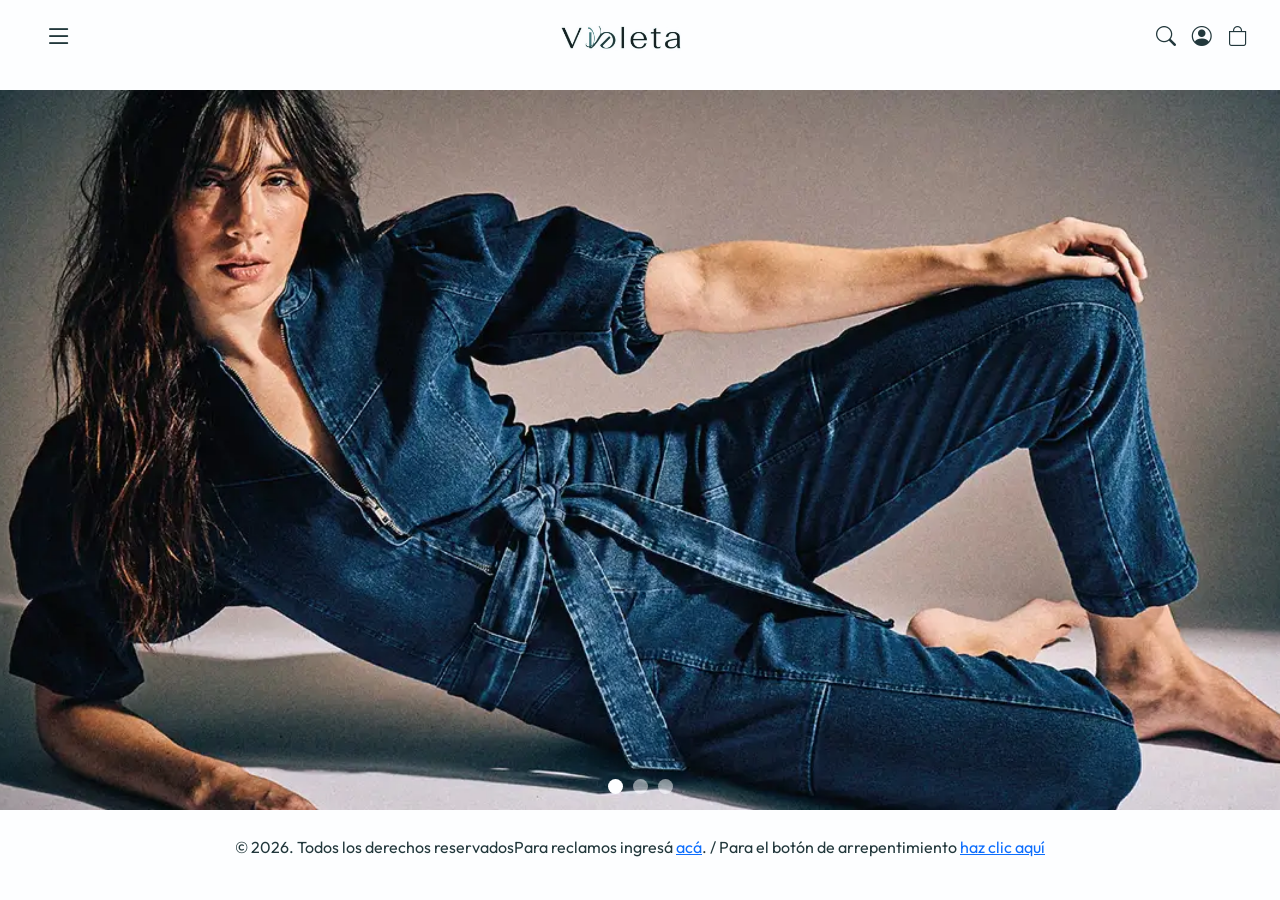
==== commit d426b5b9: "htm de guias de talles y locales + reducir tamaño imagenes" ====
--- a/index.html
+++ b/index.html
@@ -3,6 +3,7 @@
 <head>
   <meta charset="UTF-8">
   <meta name="viewport" content="width=device-width, initial-scale=1.0">
+  <meta name="description" content="Tienda de jeans para mujer. Wide leg, mom, skinny y más modelos.">
   <link href="https://cdn.jsdelivr.net/npm/bootstrap@5.3.8/dist/css/bootstrap.min.css" rel="stylesheet" integrity="sha384-sRIl4kxILFvY47J16cr9ZwB07vP4J8+LH7qKQnuqkuIAvNWLzeN8tE5YBujZqJLB" crossorigin="anonymous"> <!-- bootstrap -->
   <link rel="stylesheet" href="https://cdn.jsdelivr.net/npm/bootstrap-icons@1.13.1/font/bootstrap-icons.min.css"> <!-- para los iconos de bootstrap -->
 
@@ -53,7 +54,7 @@
               <a class="nav-link" href="./pages/listaproductos.html">Productos</a>
             </li>
             <li class="nav-item">
-              <a class="nav-link" href="#">Guía de Talles</a>
+              <a class="nav-link" href="./pages/guiatalles.html">Guía de Talles</a>
             </li>
             <li class="nav-item">
               <a class="nav-link" href="./pages/locales.html">Locales</a>
--- a/css/styles.css
+++ b/css/styles.css
@@ -31,6 +31,11 @@
   display: flex;
   align-items: center;
   justify-content: center;
+}
+
+.titulo {
+  font-weight: 300;
+  letter-spacing: 1px;
 }
 
 .hero-slide {
@@ -79,6 +84,116 @@
   font-size: 15px;
 }
 
+/*latido*/
+@keyframes pulse {
+  0% {
+    transform: scale(1);
+  }
+  50% {
+    transform: scale(1.1);
+  }
+  100% {
+    transform: scale(1);
+  }
+}
+.btn-pulse {
+  width: 60%;
+  height: 25%;
+  font-size: 12px;
+  align-self: center;
+  background: rgb(33, 33, 202);
+  color: #fdfeff;
+  padding: 12px 25px;
+  border: none;
+  border-radius: 50px;
+  animation: pulse 1.5s infinite;
+}
+
+.grid {
+  display: grid;
+  height: 80vh;
+  grid-template-columns: 1fr 1fr 2fr;
+  margin: 0px 20px;
+}
+.grid .columnLeft {
+  grid-column: 1;
+  display: grid;
+  grid-template-rows: 1fr 1fr;
+  justify-content: center;
+  padding: 0px 10px;
+  gap: 10px;
+}
+.grid .columnLeft .fileLeft1 {
+  grid-area: 1/1/1/1;
+  padding: 0px;
+}
+.grid .columnLeft .fileLeft1 .imagenPocket {
+  width: 300px;
+  height: 260px;
+  object-fit: cover;
+  object-position: bottom;
+}
+.grid .columnLeft .fileLeft1 .imagenPocket:hover {
+  filter: brightness(70%);
+}
+.grid .columnLeft .fileLeft2 {
+  grid-area: 2/1/2/1;
+  padding: 0px;
+}
+.grid .columnLeft .fileLeft2 .imagenPocket {
+  width: 300px;
+  height: 260px;
+  object-fit: cover;
+}
+.grid .columnLeft .fileLeft2 .imagenPocket:hover {
+  filter: brightness(70%);
+}
+.grid .columnMedium {
+  grid-column: 2;
+}
+.grid .columnMedium .product-img {
+  height: 550px;
+  object-fit: cover;
+  object-position: top top;
+}
+.grid .columnMedium .product-img:hover {
+  filter: brightness(70%);
+}
+.grid .columnRight {
+  grid-column: 3;
+  height: 100%;
+  text-align: start;
+  padding: 10px 10px;
+}
+
+.descripcion {
+  max-width: 700px;
+  margin: auto;
+}
+
+.tabla-talles th,
+.tabla-talles td {
+  text-align: center;
+  padding: 5px;
+}
+
+.medida-img {
+  max-width: 120px;
+}
+
+.seccion-medidas {
+  margin-top: 30px;
+}
+
+.card-sucursal {
+  transition: transform 0.2s, box-shadow 0.2s;
+}
+
+.card-sucursal:hover {
+  transform: translateY(-5px);
+  box-shadow: 0 10px 25px rgba(0, 0, 0, 0.15);
+}
+
 @media (max-width: 780px) {
   .hero-slide {
     height: 80vh;
@@ -86,11 +201,35 @@
   footer {
     font-size: 12px;
   }
-}
-@media (max-width: 300px) {
+  .grid {
+    grid-template-columns: 1fr 1fr;
+  }
+  .grid .columnLeft {
+    grid-column: 1;
+  }
+  .grid .columnMedium {
+    grid-column: 2;
+  }
+  .grid .columnRight {
+    grid-column: 1/span 2;
+  }
+}
+@media (max-width: 400px) {
   .icon-derecha {
     display: none;
   }
+  .grid {
+    grid-template-columns: 1fr;
+  }
+  .grid .columnLeft {
+    display: none;
+  }
+  .grid .columnMedium {
+    grid-column: 1;
+  }
+  .grid .columnRight {
+    grid-column: 1;
+  }
 }
 
 /*# sourceMappingURL=styles.css.map */
